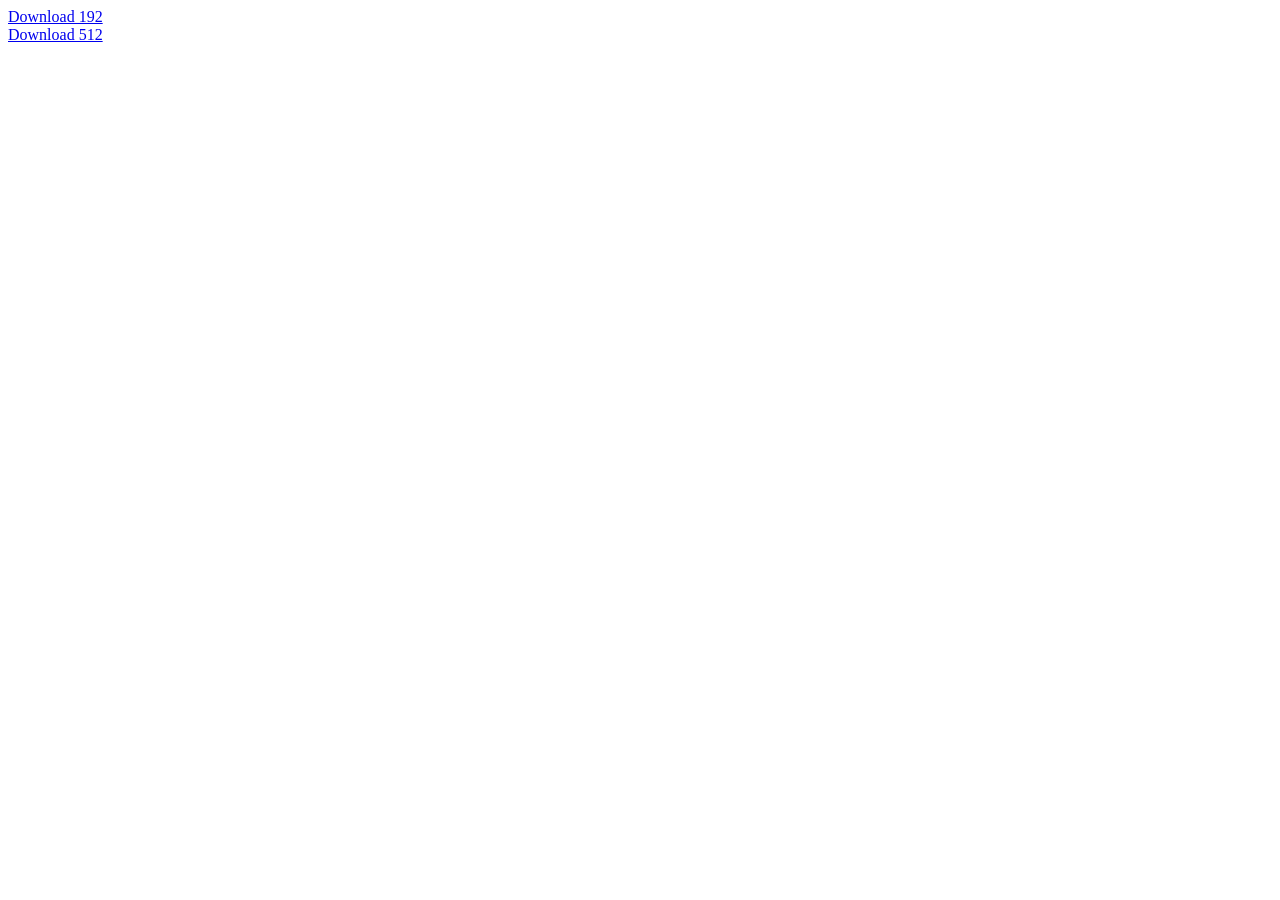
==== generate-icons.html @ d601dab9 "Add PWA portfolio tracker - zero install, works on mobile/web - Single index.html Progressive Web Ap" ====
<!DOCTYPE html>
<html>
<head><title>Icon Generator - run once</title></head>
<body>
<canvas id="c192" width="192" height="192" style="display:none"></canvas>
<canvas id="c512" width="512" height="512" style="display:none"></canvas>
<a id="dl192" download="icon-192.png">Download 192</a><br/>
<a id="dl512" download="icon-512.png">Download 512</a>
<script>
function draw(canvas, size) {
  const ctx = canvas.getContext('2d');
  const r = size * 0.18;
  // Background
  ctx.fillStyle = '#6366f1';
  ctx.beginPath();
  ctx.roundRect(0, 0, size, size, r);
  ctx.fill();
  // Chart bars
  const bars = [0.3, 0.55, 0.45, 0.7, 0.85, 0.6, 0.9];
  const pad = size * 0.15;
  const bw = (size - pad * 2) / bars.length;
  const maxH = size - pad * 2;
  ctx.fillStyle = 'rgba(255,255,255,0.9)';
  bars.forEach((h, i) => {
    const bh = maxH * h;
    ctx.beginPath();
    ctx.roundRect(pad + i * bw + bw * 0.1, size - pad - bh, bw * 0.7, bh, 3);
    ctx.fill();
  });
  // Trend line
  ctx.strokeStyle = '#fff';
  ctx.lineWidth = size * 0.025;
  ctx.lineJoin = 'round';
  ctx.lineCap = 'round';
  ctx.beginPath();
  bars.forEach((h, i) => {
    const x = pad + i * bw + bw * 0.45;
    const y = size - pad - maxH * h;
    i === 0 ? ctx.moveTo(x, y) : ctx.lineTo(x, y);
  });
  ctx.stroke();
}
const c192 = document.getElementById('c192');
const c512 = document.getElementById('c512');
draw(c192, 192);
draw(c512, 512);
document.getElementById('dl192').href = c192.toDataURL('image/png');
document.getElementById('dl512').href = c512.toDataURL('image/png');
// Auto-log data URLs for copying
console.log('192:', c192.toDataURL('image/png').slice(0, 80));
</script>
</body>
</html>
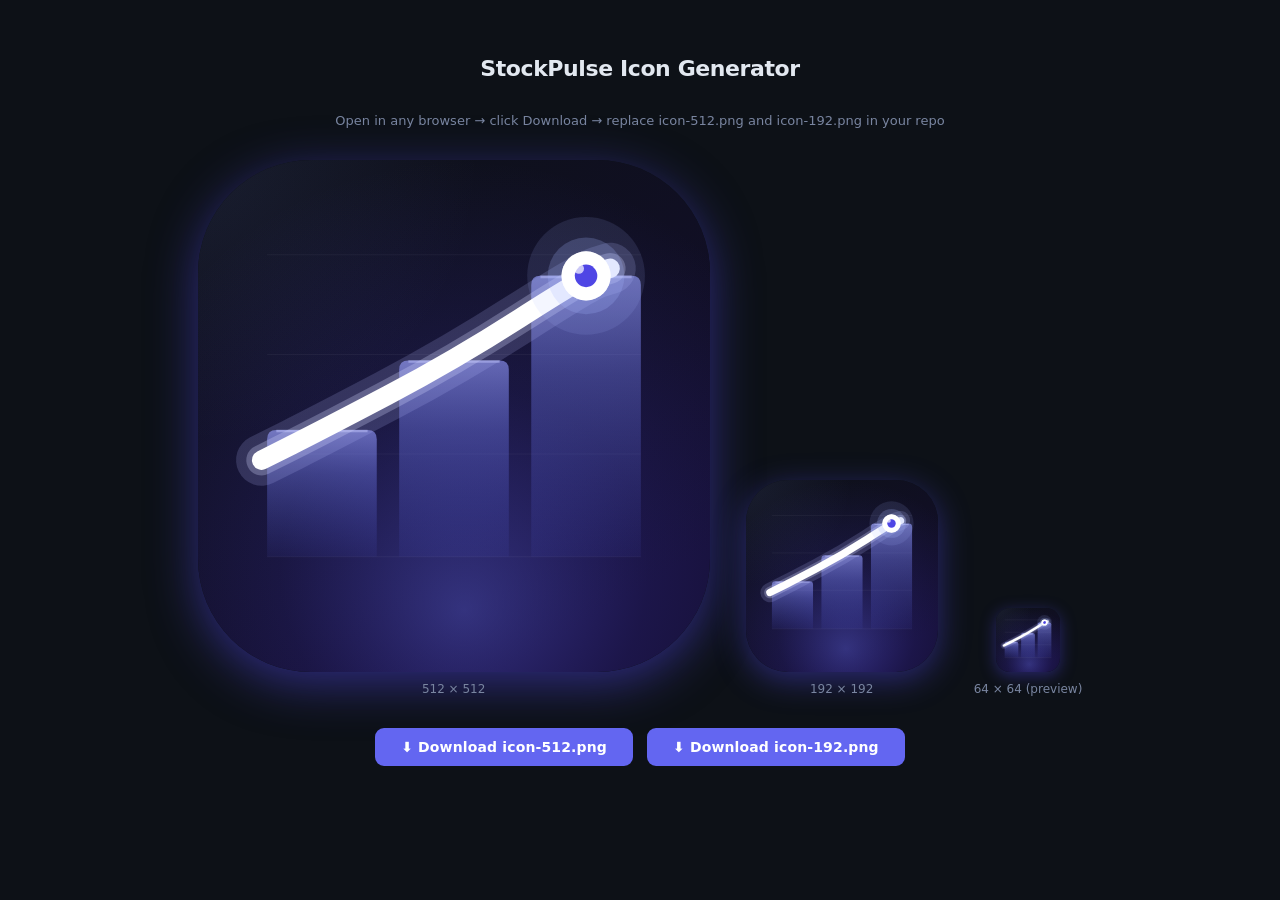
==== commit 90ecd907: "design: new premium icon — dark gradient + bar chart + glowing trend line (v.38) Design language: da" ====
--- a/generate-icons.html
+++ b/generate-icons.html
@@ -1,53 +1,184 @@
 <!DOCTYPE html>
 <html>
-<head><title>Icon Generator - run once</title></head>
+<head>
+  <title>StockPulse — Icon Generator</title>
+  <style>
+    body { font-family:system-ui,sans-serif; background:#0d1117; color:#e2e8f0;
+           display:flex; flex-direction:column; align-items:center; padding:48px 24px; gap:32px; }
+    h2   { margin:0; font-size:22px; font-weight:800; letter-spacing:-0.4px; }
+    p    { margin:0; font-size:13px; color:#7985a0; }
+    .row { display:flex; gap:36px; align-items:flex-end; flex-wrap:wrap; justify-content:center; }
+    .box { display:flex; flex-direction:column; align-items:center; gap:10px; font-size:12px; color:#7985a0; }
+    canvas { display:block; }
+    .btns { display:flex; gap:14px; flex-wrap:wrap; justify-content:center; }
+    a { background:#6366f1; color:#fff; padding:11px 26px; border-radius:9px;
+        text-decoration:none; font-weight:700; font-size:14px; letter-spacing:0.01em; }
+    a:hover { background:#4f46e5; }
+  </style>
+</head>
 <body>
-<canvas id="c192" width="192" height="192" style="display:none"></canvas>
-<canvas id="c512" width="512" height="512" style="display:none"></canvas>
-<a id="dl192" download="icon-192.png">Download 192</a><br/>
-<a id="dl512" download="icon-512.png">Download 512</a>
+  <h2>StockPulse Icon Generator</h2>
+  <p>Open in any browser → click Download → replace icon-512.png and icon-192.png in your repo</p>
+
+  <div class="row">
+    <div class="box">
+      <canvas id="c512" width="512" height="512" style="border-radius:113px;box-shadow:0 12px 48px rgba(79,70,229,0.5)"></canvas>
+      512 × 512
+    </div>
+    <div class="box">
+      <canvas id="c192" width="192" height="192" style="border-radius:42px;box-shadow:0 8px 32px rgba(79,70,229,0.45)"></canvas>
+      192 × 192
+    </div>
+    <div class="box">
+      <canvas id="c64" width="64" height="64" style="border-radius:14px;box-shadow:0 4px 16px rgba(79,70,229,0.4)"></canvas>
+      64 × 64 (preview)
+    </div>
+  </div>
+
+  <div class="btns">
+    <a id="dl512" download="icon-512.png">⬇ Download icon-512.png</a>
+    <a id="dl192" download="icon-192.png">⬇ Download icon-192.png</a>
+  </div>
+
 <script>
 function draw(canvas, size) {
   const ctx = canvas.getContext('2d');
-  const r = size * 0.18;
-  // Background
-  ctx.fillStyle = '#6366f1';
-  ctx.beginPath();
-  ctx.roundRect(0, 0, size, size, r);
-  ctx.fill();
-  // Chart bars
-  const bars = [0.3, 0.55, 0.45, 0.7, 0.85, 0.6, 0.9];
-  const pad = size * 0.15;
-  const bw = (size - pad * 2) / bars.length;
-  const maxH = size - pad * 2;
-  ctx.fillStyle = 'rgba(255,255,255,0.9)';
-  bars.forEach((h, i) => {
-    const bh = maxH * h;
+  const s   = size;
+
+  // ── Full-bleed background ─────────────────────────────────────────────────
+  const bg = ctx.createLinearGradient(0, 0, s * 0.6, s);
+  bg.addColorStop(0, '#0d1117');
+  bg.addColorStop(1, '#130d2e');
+  ctx.fillStyle = bg;
+  ctx.fillRect(0, 0, s, s);
+
+  // Indigo bloom — bottom-centre upward
+  const bloom = ctx.createRadialGradient(s*.52, s*.88, 0, s*.52, s*.72, s*.72);
+  bloom.addColorStop(0,   'rgba(99,102,241,0.42)');
+  bloom.addColorStop(0.5, 'rgba(79,70,229,0.15)');
+  bloom.addColorStop(1,   'rgba(79,70,229,0)');
+  ctx.fillStyle = bloom;
+  ctx.fillRect(0, 0, s, s);
+
+  // Top-left depth glow
+  const corner = ctx.createRadialGradient(0, 0, 0, 0, 0, s*.55);
+  corner.addColorStop(0, 'rgba(129,140,248,0.10)');
+  corner.addColorStop(1, 'rgba(129,140,248,0)');
+  ctx.fillStyle = corner;
+  ctx.fillRect(0, 0, s, s);
+
+  // ── Chart frame + faint grid lines ───────────────────────────────────────
+  const padL  = s * 0.135;
+  const padR  = s * 0.135;
+  const yBot  = s * 0.775;
+  const yTop  = s * 0.185;
+  const chartW = s - padL - padR;
+  const chartH = yBot - yTop;
+
+  ctx.strokeStyle = 'rgba(255,255,255,0.045)';
+  ctx.lineWidth   = Math.max(1, s * 0.002);
+  [0.0, 0.33, 0.66, 1.0].forEach(t => {
+    const y = yTop + chartH * t;
+    ctx.beginPath(); ctx.moveTo(padL, y); ctx.lineTo(s - padR, y); ctx.stroke();
+  });
+
+  // ── 3 bars (increasing height, left → right) ─────────────────────────────
+  const gap   = chartW * 0.06;
+  const bw    = (chartW - gap * 2) / 3;
+  const fracs = [0.42, 0.65, 0.93];
+
+  fracs.forEach((frac, i) => {
+    const x   = padL + i * (bw + gap);
+    const bh  = chartH * frac;
+    const byt = yBot - bh;
+    const rr  = Math.max(2, s * 0.018);
+
+    const fill = ctx.createLinearGradient(0, byt, 0, yBot);
+    fill.addColorStop(0,    'rgba(148,155,255,0.62)');
+    fill.addColorStop(0.35, 'rgba(120,130,250,0.38)');
+    fill.addColorStop(1,    'rgba(80,90,220,0.08)');
+    ctx.fillStyle = fill;
+
+    // Rounded-top rect (top corners rounded, bottom square)
     ctx.beginPath();
-    ctx.roundRect(pad + i * bw + bw * 0.1, size - pad - bh, bw * 0.7, bh, 3);
+    ctx.moveTo(x + rr, byt);
+    ctx.lineTo(x + bw - rr, byt);
+    ctx.quadraticCurveTo(x + bw, byt, x + bw, byt + rr);
+    ctx.lineTo(x + bw, yBot);
+    ctx.lineTo(x,      yBot);
+    ctx.lineTo(x,      byt + rr);
+    ctx.quadraticCurveTo(x, byt, x + rr, byt);
+    ctx.closePath();
     ctx.fill();
+
+    // Bright top-cap line
+    ctx.strokeStyle = 'rgba(200,205,255,0.45)';
+    ctx.lineWidth   = Math.max(1, s * 0.005);
+    ctx.beginPath();
+    ctx.moveTo(x + rr, byt + 1); ctx.lineTo(x + bw - rr, byt + 1);
+    ctx.stroke();
   });
-  // Trend line
-  ctx.strokeStyle = '#fff';
-  ctx.lineWidth = size * 0.025;
-  ctx.lineJoin = 'round';
-  ctx.lineCap = 'round';
-  ctx.beginPath();
-  bars.forEach((h, i) => {
-    const x = pad + i * bw + bw * 0.45;
-    const y = size - pad - maxH * h;
-    i === 0 ? ctx.moveTo(x, y) : ctx.lineTo(x, y);
+
+  // ── Trend line through bar top-centres ───────────────────────────────────
+  const pts = fracs.map((frac, i) => [
+    padL + i * (bw + gap) + bw / 2,
+    yBot - chartH * frac,
+  ]);
+
+  const ext    = bw * 0.55;
+  const allPts = [
+    [pts[0][0] - ext,            pts[0][1] + chartH * 0.10],
+    ...pts,
+    [pts[pts.length-1][0] + ext * 0.4, pts[pts.length-1][1] - chartH * 0.025],
+  ];
+
+  // 3 passes: wide soft glow → tighter glow → crisp white line
+  [[s*.10, 'rgba(180,186,255,0.18)'],
+   [s*.06, 'rgba(210,215,255,0.28)'],
+   [s*.038,'#ffffff'],
+  ].forEach(([lw, color]) => {
+    ctx.strokeStyle = color;
+    ctx.lineWidth   = lw;
+    ctx.lineCap     = 'round';
+    ctx.lineJoin    = 'round';
+    ctx.beginPath();
+    ctx.moveTo(allPts[0][0], allPts[0][1]);
+    for (let i = 0; i < allPts.length - 1; i++) {
+      const mx = (allPts[i][0] + allPts[i+1][0]) / 2;
+      const my = (allPts[i][1] + allPts[i+1][1]) / 2;
+      ctx.quadraticCurveTo(allPts[i][0], allPts[i][1], mx, my);
+    }
+    ctx.lineTo(allPts[allPts.length-1][0], allPts[allPts.length-1][1]);
+    ctx.stroke();
   });
-  ctx.stroke();
+
+  // ── Glowing live-price dot at peak ───────────────────────────────────────
+  const [px, py] = pts[pts.length - 1];
+
+  [[s*.115,'rgba(165,180,252,0.12)'],
+   [s*.075,'rgba(165,180,252,0.22)'],
+   [s*.048,'rgba(255,255,255,0.55)'],
+  ].forEach(([r, color]) => {
+    ctx.fillStyle = color;
+    ctx.beginPath(); ctx.arc(px, py, r, 0, Math.PI*2); ctx.fill();
+  });
+
+  ctx.fillStyle = '#ffffff';
+  ctx.beginPath(); ctx.arc(px, py, s*.048, 0, Math.PI*2); ctx.fill();
+
+  ctx.fillStyle = '#4f46e5';
+  ctx.beginPath(); ctx.arc(px, py, s*.022, 0, Math.PI*2); ctx.fill();
+
+  ctx.fillStyle = 'rgba(255,255,255,0.70)';
+  ctx.beginPath(); ctx.arc(px - s*.014, py - s*.014, s*.010, 0, Math.PI*2); ctx.fill();
 }
-const c192 = document.getElementById('c192');
-const c512 = document.getElementById('c512');
-draw(c192, 192);
-draw(c512, 512);
-document.getElementById('dl192').href = c192.toDataURL('image/png');
-document.getElementById('dl512').href = c512.toDataURL('image/png');
-// Auto-log data URLs for copying
-console.log('192:', c192.toDataURL('image/png').slice(0, 80));
+
+[512, 192, 64].forEach(sz => {
+  const c = document.getElementById(`c${sz}`);
+  if (c) draw(c, sz);
+});
+document.getElementById('dl512').href = document.getElementById('c512').toDataURL('image/png');
+document.getElementById('dl192').href = document.getElementById('c192').toDataURL('image/png');
 </script>
 </body>
 </html>
